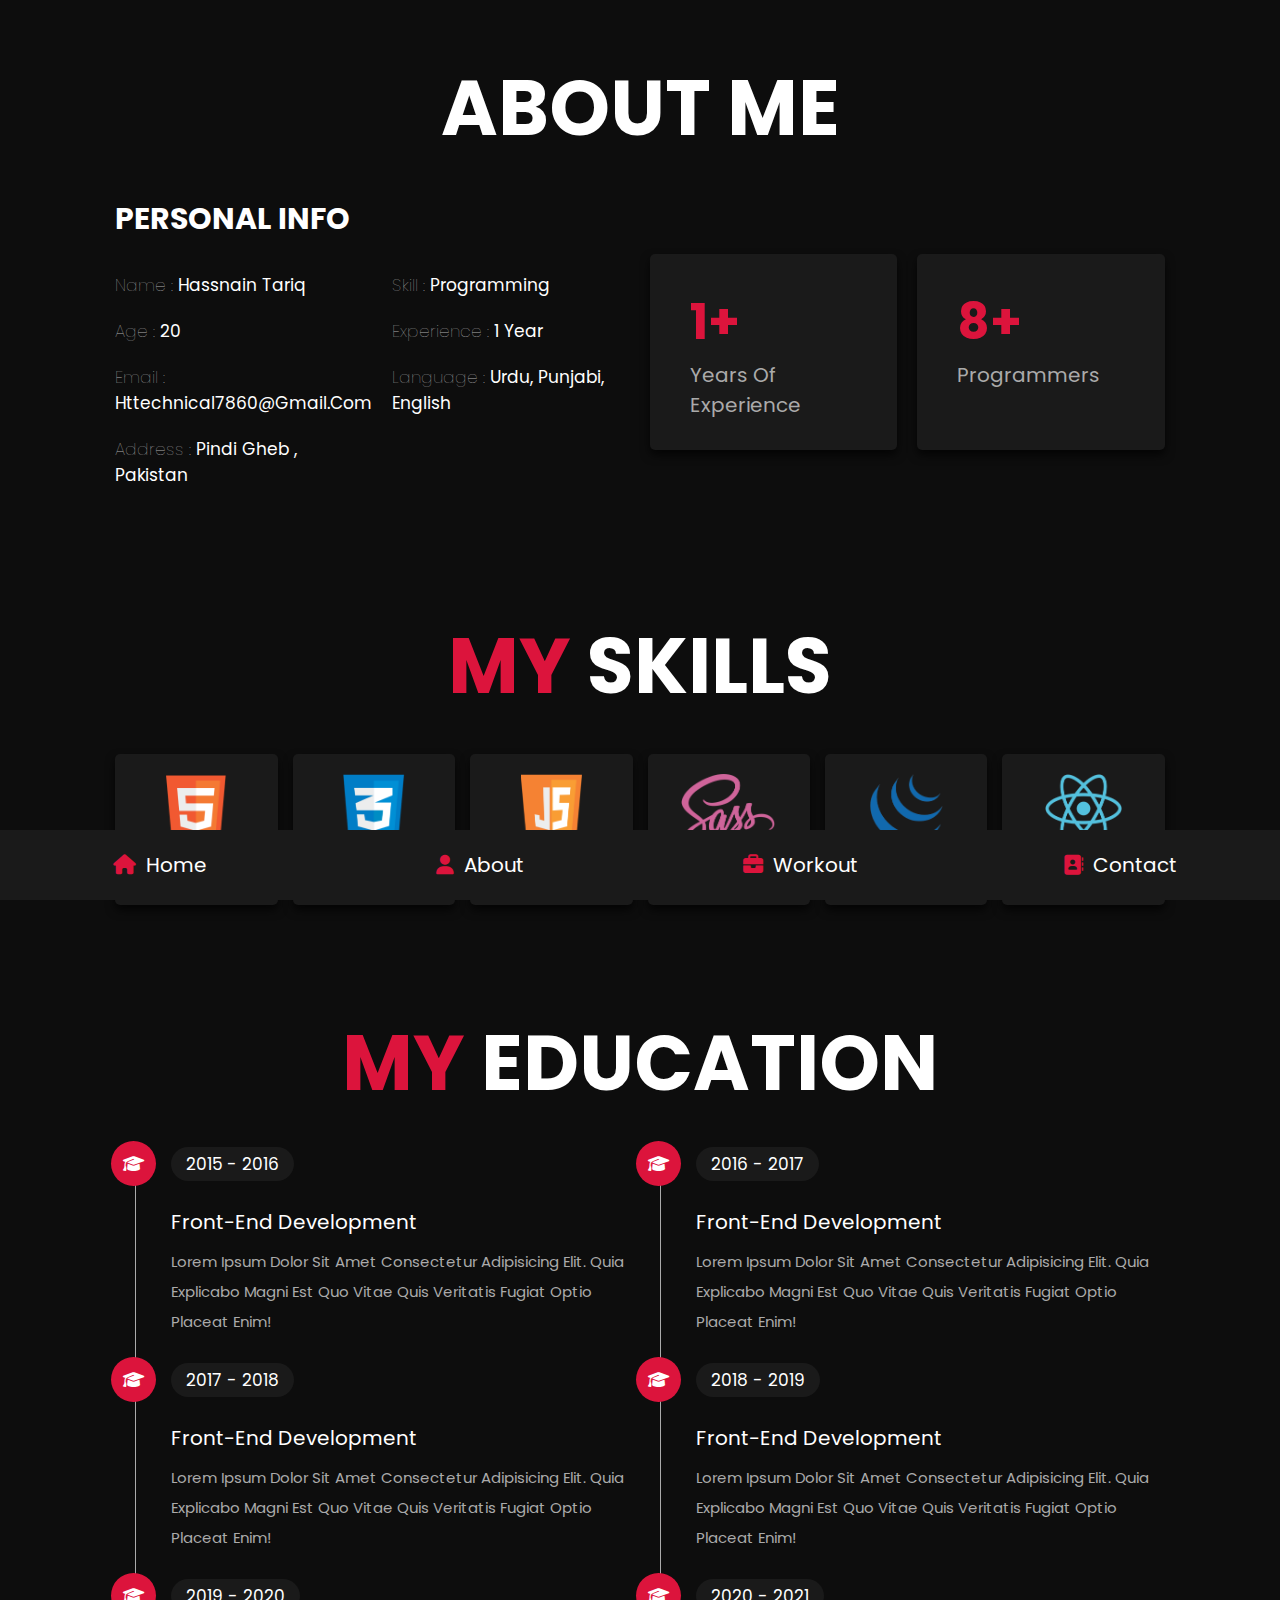
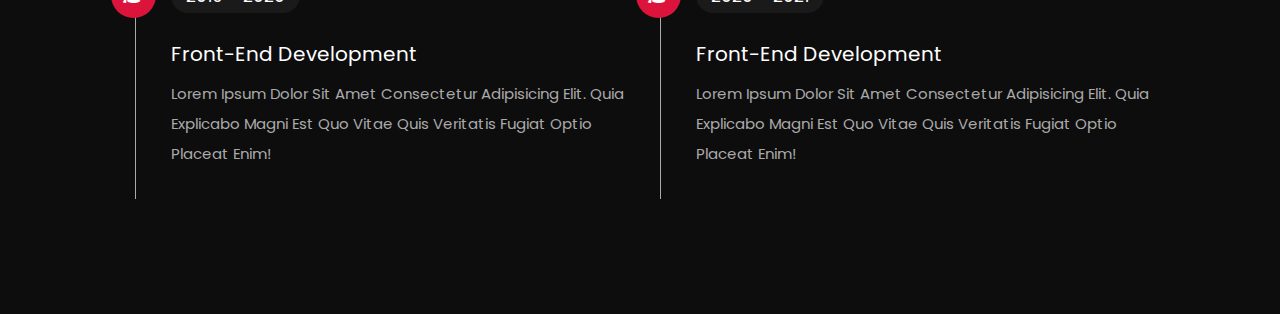
==== about.html @ 6541fc5b "Add files via upload" ====
<!DOCTYPE html>
<html lang="en">
<head>
    <meta charset="UTF-8">
    <meta http-equiv="X-UA-Compatible" content="IE=edge">
    <meta name="viewport" content="width=device-width, initial-scale=1.0">
    <title>about</title>

    <!-- font awesome cdn link  -->
    <link rel="stylesheet" href="https://cdnjs.cloudflare.com/ajax/libs/font-awesome/6.4.0/css/all.min.css" />

    <!-- custom css file link  -->
    <link rel="stylesheet" href="style.css">

</head>
<body>
    
<!-- navbar section starts  -->

<nav class="navbar">
    <a href="index.html"> <i class="fas fa-home"></i> <span>home</span> </a>
    <a href="about.html"> <i class="fas fa-user"></i> <span>about</span> </a>
    <a href="workout.html"> <i class="fas fa-briefcase"></i> <span>Workout</span> </a>
    <a href="contact.html"> <i class="fas fa-address-book"></i> <span>contact</span> </a>
</nav>

<!-- navbar section ends -->

<!-- about section starts  -->

<section class="about">

    <h1 class="heading"> About Me </h1>

    <div class="row">

        <div class="info-container">

            <h1>personal info</h1>

            <div class="box-container">

                <div class="box">
                    <h3> <span>name : </span> Hassnain Tariq </h3>
                    <h3> <span>age : </span> 20 </h3>
                    <h3> <span>email : </span> httechnical7860@gmail.com </h3>
                    <h3> <span>address : </span> Pindi Gheb , Pakistan 
            </h3>
                </div>
    
                <div class="box">
                    <h3> <span>skill : </span> Programming </h3>
                    <h3> <span>experience : </span> 1 Year </h3>
                    <h3> <span>language : </span> Urdu, Punjabi, english </h3>
                </div>

            </div>

    

        </div>

        <div class="count-container">

            <div class="box">
                <h3>1+</h3>
                <p>years of experience</p>
            </div>



            <div class="box">
                <h3>8+</h3>
                <p>Programmers</p>
            </div>

        </div>

    </div>

</section>

<!-- about section ends -->

<!-- skills section starts  -->

<section class="skills">

    <h1 class="heading"> <span>my</span> skills </h1>

    <div class="box-container">
        <div class="box">
            <img src="icon-1.jpg">
            <h3>HTML 5</h3>
        </div>
        <div class="box">
            <img src="/icon-2.png">
            <h3>css 3</h3>
        </div>
        <div class="box">
            <img src="icon-3.png">
            <h3>javascript</h3>
        </div>
        <div class="box">
            <img src="icon-4.png">
            <h3>sass</h3>
        </div>
        <div class="box">
            <img src="icon-5.png">
            <h3>jquery</h3>
        </div>
        <div class="box">
            <img src="icon-6.png">
            <h3>react.js</h3>
        </div>
    </div>

</section>

<!-- skills section ends -->

<!-- education section starts  -->

<section class="education">

    <h1 class="heading"> <span>my</span> education </h1>

    <div class="box-container">

        <div class="box">
            <i class="fas fa-graduation-cap"></i>
            <span>2015 - 2016</span>
            <h3>front-end development</h3>
            <p>Lorem ipsum dolor sit amet consectetur adipisicing elit. Quia explicabo magni est quo vitae quis veritatis fugiat optio placeat enim!</p>
        </div>

        <div class="box">
            <i class="fas fa-graduation-cap"></i>
            <span>2016 - 2017</span>
            <h3>front-end development</h3>
            <p>Lorem ipsum dolor sit amet consectetur adipisicing elit. Quia explicabo magni est quo vitae quis veritatis fugiat optio placeat enim!</p>
        </div>

        <div class="box">
            <i class="fas fa-graduation-cap"></i>
            <span>2017 - 2018</span>
            <h3>front-end development</h3>
            <p>Lorem ipsum dolor sit amet consectetur adipisicing elit. Quia explicabo magni est quo vitae quis veritatis fugiat optio placeat enim!</p>
        </div>

        <div class="box">
            <i class="fas fa-graduation-cap"></i>
            <span>2018 - 2019</span>
            <h3>front-end development</h3>
            <p>Lorem ipsum dolor sit amet consectetur adipisicing elit. Quia explicabo magni est quo vitae quis veritatis fugiat optio placeat enim!</p>
        </div>

        <div class="box">
            <i class="fas fa-graduation-cap"></i>
            <span>2019 - 2020</span>
            <h3>front-end development</h3>
            <p>Lorem ipsum dolor sit amet consectetur adipisicing elit. Quia explicabo magni est quo vitae quis veritatis fugiat optio placeat enim!</p>
        </div>

        <div class="box">
            <i class="fas fa-graduation-cap"></i>
            <span>2020 - 2021</span>
            <h3>front-end development</h3>
            <p>Lorem ipsum dolor sit amet consectetur adipisicing elit. Quia explicabo magni est quo vitae quis veritatis fugiat optio placeat enim!</p>
        </div>

    </div>

</section>

<!-- education section ends -->

</body>
</html>
---- style.css ----
@import url("https://fonts.googleapis.com/css2?family=Poppins:wght@100;300;400;500;600;700&display=swap");
* {
  font-family: 'Poppins', sans-serif;
  margin: 0;
  padding: 0;
  -webkit-box-sizing: border-box;
          box-sizing: border-box;
  text-decoration: none;
  outline: none;
  border: none;
  text-transform: capitalize;
}

html {
  font-size: 62.5%;
  overflow-x: hidden;
}

html::-webkit-scrollbar {
  width: 1rem;
}

html::-webkit-scrollbar-track {
  background: #0d0d0d;
}

html::-webkit-scrollbar-thumb {
  background: crimson;
  border-radius: 5rem;
}

body {
  background: #0d0d0d;
  padding-bottom: 6.5rem;
}

section {
  padding: 5rem 9%;
}

.heading {
  text-align: center;
  font-size: 6vw;
  color: #fff;
  margin-bottom: 3rem;
  text-transform: uppercase;
}

.heading span {
  text-transform: uppercase;
  color: crimson;
}

.btn {
  display: inline-block;
  margin-top: 1rem;
  border-radius: 5rem;
  background: crimson;
  padding: .7rem;
  font-size: 1.7rem;
  color: #fff;
  padding-left: 2rem;
}

.btn i {
  height: 4rem;
  width: 4rem;
  line-height: 4rem;
  font-size: 1.7rem;
  text-align: center;
  background: #fff;
  color: crimson;
  border-radius: 50%;
  margin-left: 1rem;
  -webkit-transition: .2s linear;
  transition: .2s linear;
}

.btn:hover i {
  margin-left: 2rem;
}

.navbar {
  position: fixed;
  bottom: 0;
  left: 0;
  right: 0;
  display: -webkit-box;
  display: -ms-flexbox;
  display: flex;
  z-index: 1000;
  -webkit-box-align: end;
      -ms-flex-align: end;
          align-items: flex-end;
}

.navbar a {
  padding: 2rem;
  font-size: 2rem;
  background: #1a1a1a;
  -webkit-box-flex: 1;
      -ms-flex: 1;
          flex: 1;
  color: #fff;
  text-align: center;
  -webkit-transition: .2s linear;
  transition: .2s linear;
}

.navbar a i {
  color: crimson;
  padding-right: .5rem;
}

.navbar a:hover {
  background: crimson;
  padding-bottom: 30px;
}

.navbar a:hover i {
  color: #fff;
}

.home {
  display: -webkit-box;
  display: -ms-flexbox;
  display: flex;
  -webkit-box-align: center;
      -ms-flex-align: center;
          align-items: center;
  -ms-flex-wrap: wrap;
      flex-wrap: wrap;
  gap: 4rem;
  min-height: calc(100vh - 6.5rem);
}

.home .image {
  -webkit-box-flex: 1;
      -ms-flex: 1 1 42rem;
          flex: 1 1 42rem;
  text-align: center;
}

.home .image img {
  height: 50rem;
  width: 50rem;
  border-radius: 30% 70% 70% 30% / 30% 30% 70% 70%;
}

.home .content {
  -webkit-box-flex: 1;
      -ms-flex: 1 1 42rem;
          flex: 1 1 42rem;
}

.home .content h3 {
  color: #fff;
  font-size: 4rem;
  padding-bottom: .5rem;
}

.home .content span {
  font-size: 3rem;
  color: crimson;
  padding: .5rem 0;
  display: block;
}

.home .content p {
  font-size: 1.5rem;
  color: #aaa;
  padding: 1rem 0;
  line-height: 2;
}

.about .row {
  display: -webkit-box;
  display: -ms-flexbox;
  display: flex;
  -webkit-box-align: center;
      -ms-flex-align: center;
          align-items: center;
  -ms-flex-wrap: wrap;
      flex-wrap: wrap;
  gap: 2rem;
}

.about .row .info-container {
  -webkit-box-flex: 1;
      -ms-flex: 1 1 42rem;
          flex: 1 1 42rem;
}

.about .row .info-container h1 {
  font-size: 3rem;
  color: #fff;
  text-transform: uppercase;
  padding-bottom: 1rem;
}

.about .row .info-container .box-container {
  padding: 1rem 0;
  display: -webkit-box;
  display: -ms-flexbox;
  display: flex;
  -ms-flex-wrap: wrap;
      flex-wrap: wrap;
  gap: 2rem;
}

.about .row .info-container .box-container .box {
  -webkit-box-flex: 1;
      -ms-flex: 1 1 20rem;
          flex: 1 1 20rem;
}

.about .row .info-container .box-container .box h3 {
  font-size: 1.7rem;
  color: #fff;
  padding: 1rem 0;
  font-weight: normal;
}

.about .row .info-container .box-container .box h3 span {
  color: #aaa;
  font-weight: lighter;
}

.about .row .count-container {
  -webkit-box-flex: 1;
      -ms-flex: 1 1 42rem;
          flex: 1 1 42rem;
  display: -webkit-box;
  display: -ms-flexbox;
  display: flex;
  -ms-flex-wrap: wrap;
      flex-wrap: wrap;
  gap: 2rem;
}

.about .row .count-container .box {
  -webkit-box-flex: 1;
      -ms-flex: 1 1 20rem;
          flex: 1 1 20rem;
  padding: 3rem 4rem;
  border-radius: .5rem;
  background: #1a1a1a;
  -webkit-box-shadow: 0 0.5rem 1rem rgba(0, 0, 0, 0.7);
          box-shadow: 0 0.5rem 1rem rgba(0, 0, 0, 0.7);
}

.about .row .count-container .box h3 {
  font-size: 5rem;
  color: crimson;
}

.about .row .count-container .box p {
  font-size: 2rem;
  color: #aaa;
}

.skills .box-container {
  display: -ms-grid;
  display: grid;
  -ms-grid-columns: (minmax(16rem, 1fr))[auto-fit];
      grid-template-columns: repeat(auto-fit, minmax(16rem, 1fr));
  gap: 1.5rem;
}

.skills .box-container .box {
  padding: 2rem;
  text-align: center;
  -webkit-box-shadow: 0 0.5rem 1rem rgba(0, 0, 0, 0.7);
          box-shadow: 0 0.5rem 1rem rgba(0, 0, 0, 0.7);
  border-radius: .5rem;
  background: #1a1a1a;
}

.skills .box-container .box:hover {
  background: #fff;
}

.skills .box-container .box:hover h3 {
  color: #0d0d0d;
}

.skills .box-container .box img {
  height: 7rem;
  margin-bottom: 1rem;
}

.skills .box-container .box h3 {
  color: #fff;
  font-size: 1.7rem;
  font-weight: normal;
  text-transform: uppercase;
}

.education .box-container {
  display: -webkit-box;
  display: -ms-flexbox;
  display: flex;
  -ms-flex-wrap: wrap;
      flex-wrap: wrap;
}

.education .box-container .box {
  -webkit-box-flex: 1;
      -ms-flex: 1 1 40rem;
          flex: 1 1 40rem;
  margin-left: 2rem;
  padding-top: 0;
  padding-bottom: 0;
  padding-left: 3.5rem;
  padding-bottom: 3rem;
  border-left: 0.1rem solid #aaa;
  position: relative;
}

.education .box-container .box i {
  height: 4.5rem;
  width: 4.5rem;
  line-height: 4.5rem;
  font-size: 1.7rem;
  border-radius: 50%;
  background: crimson;
  color: #fff;
  text-align: center;
  position: absolute;
  top: -1rem;
  left: -2.5rem;
}

.education .box-container .box span {
  font-size: 1.7rem;
  color: #fff;
  border-radius: 5rem;
  padding: .5rem 1.5rem;
  background: #1a1a1a;
}

.education .box-container .box h3 {
  font-size: 2rem;
  padding: 1rem 0;
  color: #fff;
  padding-top: 3rem;
  font-weight: normal;
}

.education .box-container .box p {
  font-size: 1.5rem;
  color: #aaa;
  line-height: 2;
}

.portfolio {
  text-align: center;
}

.portfolio .box-container {
  display: -ms-grid;
  display: grid;
  -ms-grid-columns: (minmax(31rem, 1fr))[auto-fit];
      grid-template-columns: repeat(auto-fit, minmax(31rem, 1fr));
  gap: 1.5rem;
  margin-bottom: 2rem;
}

.portfolio .box-container .box {
  height: 30rem;
  overflow: hidden;
  position: relative;
}

.portfolio .box-container .box:hover .content {
  -webkit-transform: translateY(0%);
          transform: translateY(0%);
}

.portfolio .box-container .box img {
  height: 100%;
  width: 100%;
  -o-object-fit: cover;
     object-fit: cover;
}

.portfolio .box-container .box .content {
  position: absolute;
  top: 0;
  left: 0;
  height: 100%;
  width: 100%;
  background: #1a1a1a;
  display: -webkit-box;
  display: -ms-flexbox;
  display: flex;
  -webkit-box-orient: vertical;
  -webkit-box-direction: normal;
      -ms-flex-flow: column;
          flex-flow: column;
  -webkit-box-align: center;
      -ms-flex-align: center;
          align-items: center;
  -webkit-box-pack: center;
      -ms-flex-pack: center;
          justify-content: center;
  padding: 2rem;
  -webkit-transform: translateY(-100%);
          transform: translateY(-100%);
  -webkit-transition: .2s linear;
  transition: .2s linear;
}

.portfolio .box-container .box .content h3 {
  font-size: 2.5rem;
  color: #fff;
  text-transform: uppercase;
  font-weight: normal;
}

.portfolio .box-container .box .content p {
  padding: 1rem 0;
  font-size: 1.5rem;
  line-height: 2;
  color: #aaa;
}

.portfolio .box-container .box .content a {
  font-size: 2rem;
  color: crimson;
}

.portfolio .box-container .box .content a:hover {
  color: #fff;
}

.blogs .box-container {
  display: -ms-grid;
  display: grid;
  -ms-grid-columns: (minmax(31rem, 1fr))[auto-fit];
      grid-template-columns: repeat(auto-fit, minmax(31rem, 1fr));
  gap: 1.5rem;
}

.blogs .box-container .box {
  text-align: center;
  padding: 2rem;
  border-radius: .5rem;
  background: #1a1a1a;
  -webkit-box-shadow: 0 0.5rem 1rem rgba(0, 0, 0, 0.7);
          box-shadow: 0 0.5rem 1rem rgba(0, 0, 0, 0.7);
}

.blogs .box-container .box:hover .image img {
  -webkit-transform: scale(1.2);
          transform: scale(1.2);
}

.blogs .box-container .box .image {
  height: 25rem;
  width: 100%;
  border-radius: .5rem;
  overflow: hidden;
}

.blogs .box-container .box .image img {
  height: 100%;
  width: 100%;
  -o-object-fit: cover;
     object-fit: cover;
  -webkit-transition: .2s linear;
  transition: .2s linear;
}

.blogs .box-container .box .content .icons {
  position: relative;
  top: -1rem;
  border-radius: .5rem;
  padding: 1.5rem;
  display: inline-block;
  background: #0d0d0d;
}

.blogs .box-container .box .content .icons a {
  font-size: 1.4rem;
  margin: 0 1rem;
  color: #fff;
}

.blogs .box-container .box .content .icons a:hover {
  color: crimson;
}

.blogs .box-container .box .content .icons a i {
  padding-right: .5rem;
  color: crimson;
}

.blogs .box-container .box .content h3 {
  font-size: 2rem;
  color: #fff;
  font-weight: normal;
}

.blogs .box-container .box .content p {
  font-size: 1.5rem;
  color: #aaa;
  padding: 1rem 0;
  line-height: 2;
}

.contact .row {
  display: -webkit-box;
  display: -ms-flexbox;
  display: flex;
  -webkit-box-align: center;
      -ms-flex-align: center;
          align-items: center;
  -ms-flex-wrap: wrap;
      flex-wrap: wrap;
  gap: 2rem;
}

.contact .row .info-container {
  width: 40rem;
}

.contact .row .info-container h1 {
  font-size: 3rem;
  text-transform: uppercase;
  color: #fff;
  padding-bottom: 1rem;
}

.contact .row .info-container p {
  font-size: 1.5rem;
  line-height: 2;
  color: #aaa;
  padding: 1rem 0;
}

.contact .row .info-container .box-container {
  padding: 2rem 0;
}

.contact .row .info-container .box-container .box {
  display: -webkit-box;
  display: -ms-flexbox;
  display: flex;
  gap: 2rem;
  padding: 1rem 0;
}

.contact .row .info-container .box-container .box i {
  font-size: 3rem;
  color: crimson;
}

.contact .row .info-container .box-container .box h3 {
  font-size: 2rem;
  color: #fff;
}
.contact .row .info-container .box-container .box a {
  
  color: #aaa;
}

.contact .row .info-container .share a {
  font-size: 2rem;
  height: 4.5rem;
  width: 4.5rem;
  line-height: 4.5rem;
  border-radius: 50%;
  background: #1a1a1a;
  color: #fff;
  text-align: center;
  margin-right: .3rem;
}

.contact .row .info-container .share a:hover {
  background: crimson;
}

.contact .row form {
  -webkit-box-flex: 1;
      -ms-flex: 1 1 42rem;
          flex: 1 1 42rem;
}

.contact .row form .inputBox {
  display: -webkit-box;
  display: -ms-flexbox;
  display: flex;
  -ms-flex-wrap: wrap;
      flex-wrap: wrap;
  -webkit-box-pack: justify;
      -ms-flex-pack: justify;
          justify-content: space-between;
}

.contact .row form .inputBox input {
  width: 49%;
}

.contact .row form .inputBox input,
.contact .row form textarea {
  border-radius: 5rem;
  padding: 1.2rem 1.8rem;
  font-size: 1.6rem;
  color: #fff;
  text-transform: none;
  margin: .7rem 0;
  background: #1a1a1a;
}

.contact .row form textarea {
  width: 100%;
  border-radius: 1rem;
  resize: none;
  height: 25rem;
}

.contact .row form .btn {
  padding: 1rem 3rem;
  cursor: pointer;
}

.contact .row form .btn:hover {
  background: #fff;
  color: #0d0d0d;
}

@media (max-width: 1200px) {
  html {
    font-size: 55%;
  }
  section {
    padding: 3rem 2rem;
  }
}

@media (max-width: 768px) {
  .heading {
    font-size: 12vw;
  }
  .navbar a i {
    padding: 0;
  }
  .navbar a span {
    display: none;
  }
  .navbar a:hover {
    padding-bottom: 2rem;
  }
  .home {
    text-align: center;
    gap: 2rem;
  }
  .home .image img {
    height: 30rem;
    width: 30rem;
  }
  .home .content h3 {
    font-size: 3rem;
  }
  .home .content span {
    font-size: 2.5rem;
  }
  .contact .row form .inputBox input {
    width: 100%;
    margin-bottom: 1rem;
  }
}

@media (max-width: 450px) {
  html {
    font-size: 50%;
  }
}
/*# sourceMappingURL=style.css.map */
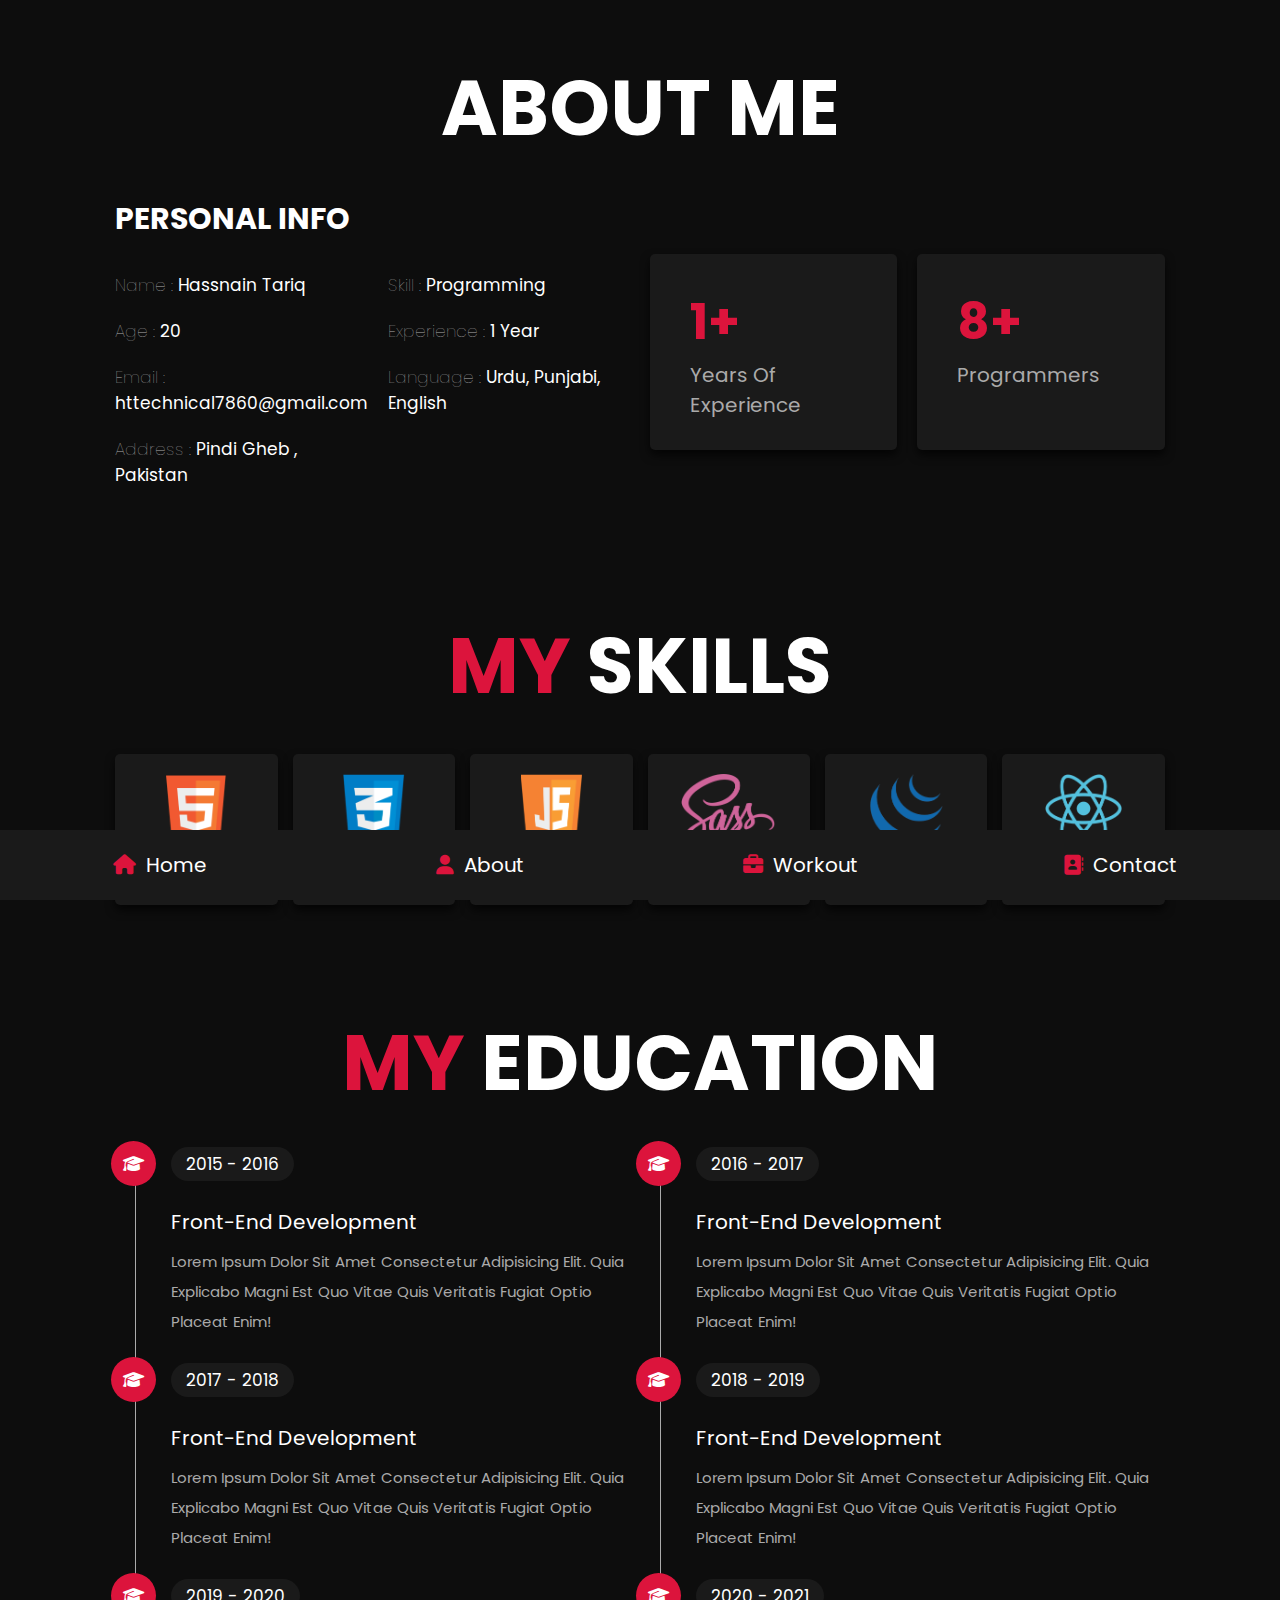
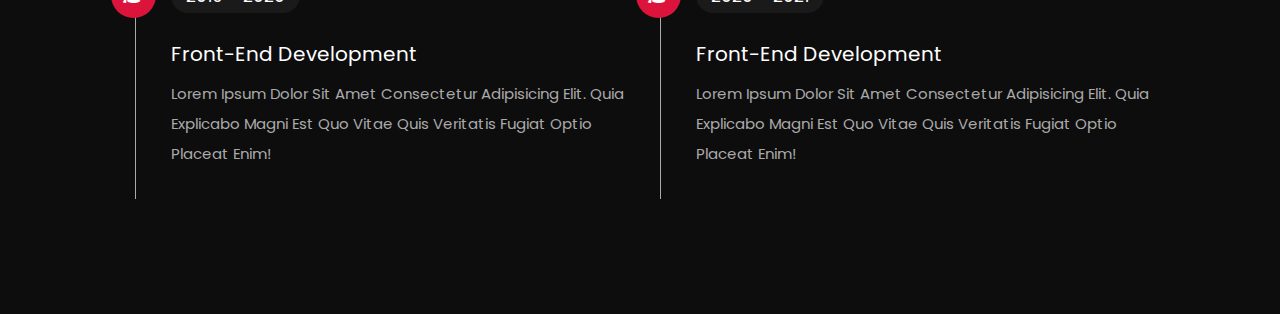
==== commit 8a79551e: "Update about.html" ====
--- a/about.html
+++ b/about.html
@@ -43,7 +43,7 @@
                 <div class="box">
                     <h3> <span>name : </span> Hassnain Tariq </h3>
                     <h3> <span>age : </span> 20 </h3>
-                    <h3> <span>email : </span> httechnical7860@gmail.com </h3>
+                    <h3 style="text-transform: none"> <span>email : </span> httechnical7860@gmail.com </h3>
                     <h3> <span>address : </span> Pindi Gheb , Pakistan 
             </h3>
                 </div>
@@ -94,7 +94,7 @@
             <h3>HTML 5</h3>
         </div>
         <div class="box">
-            <img src="/icon-2.png">
+            <img src="icon-2.png">
             <h3>css 3</h3>
         </div>
         <div class="box">
